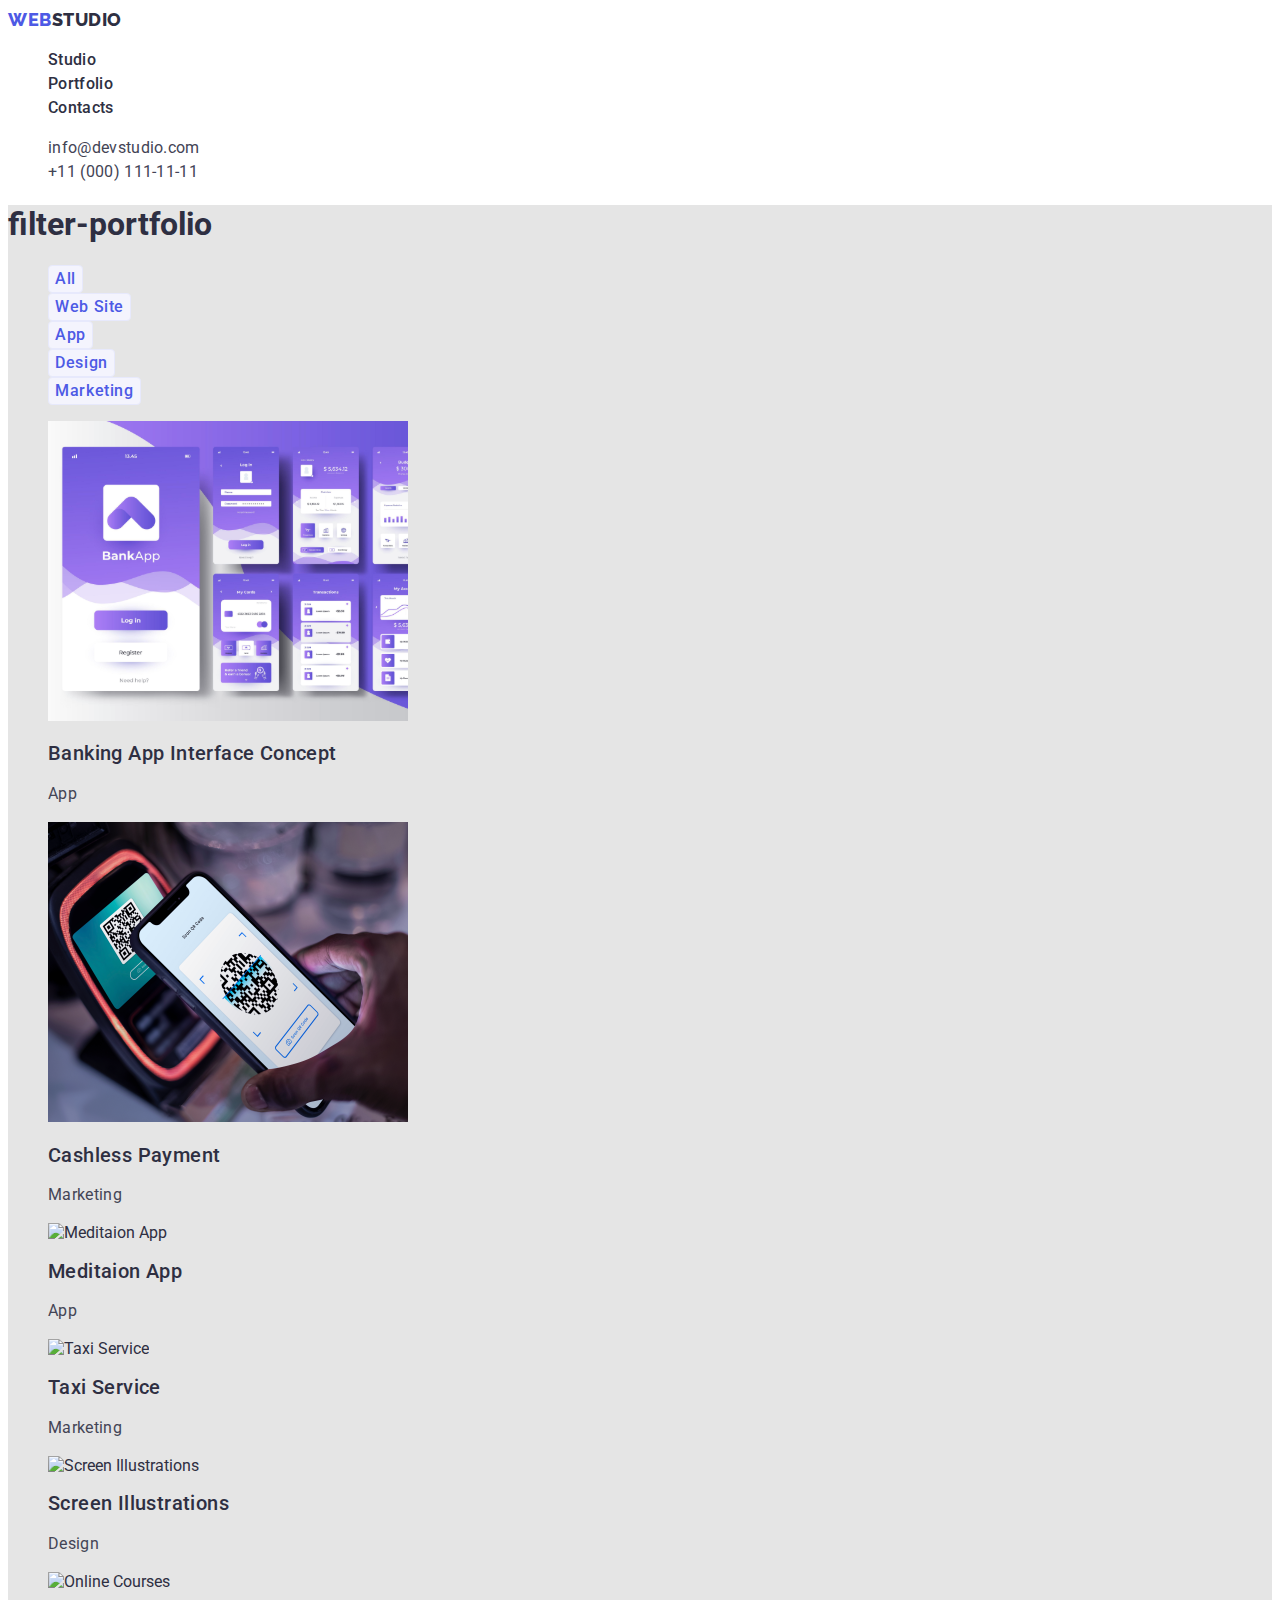
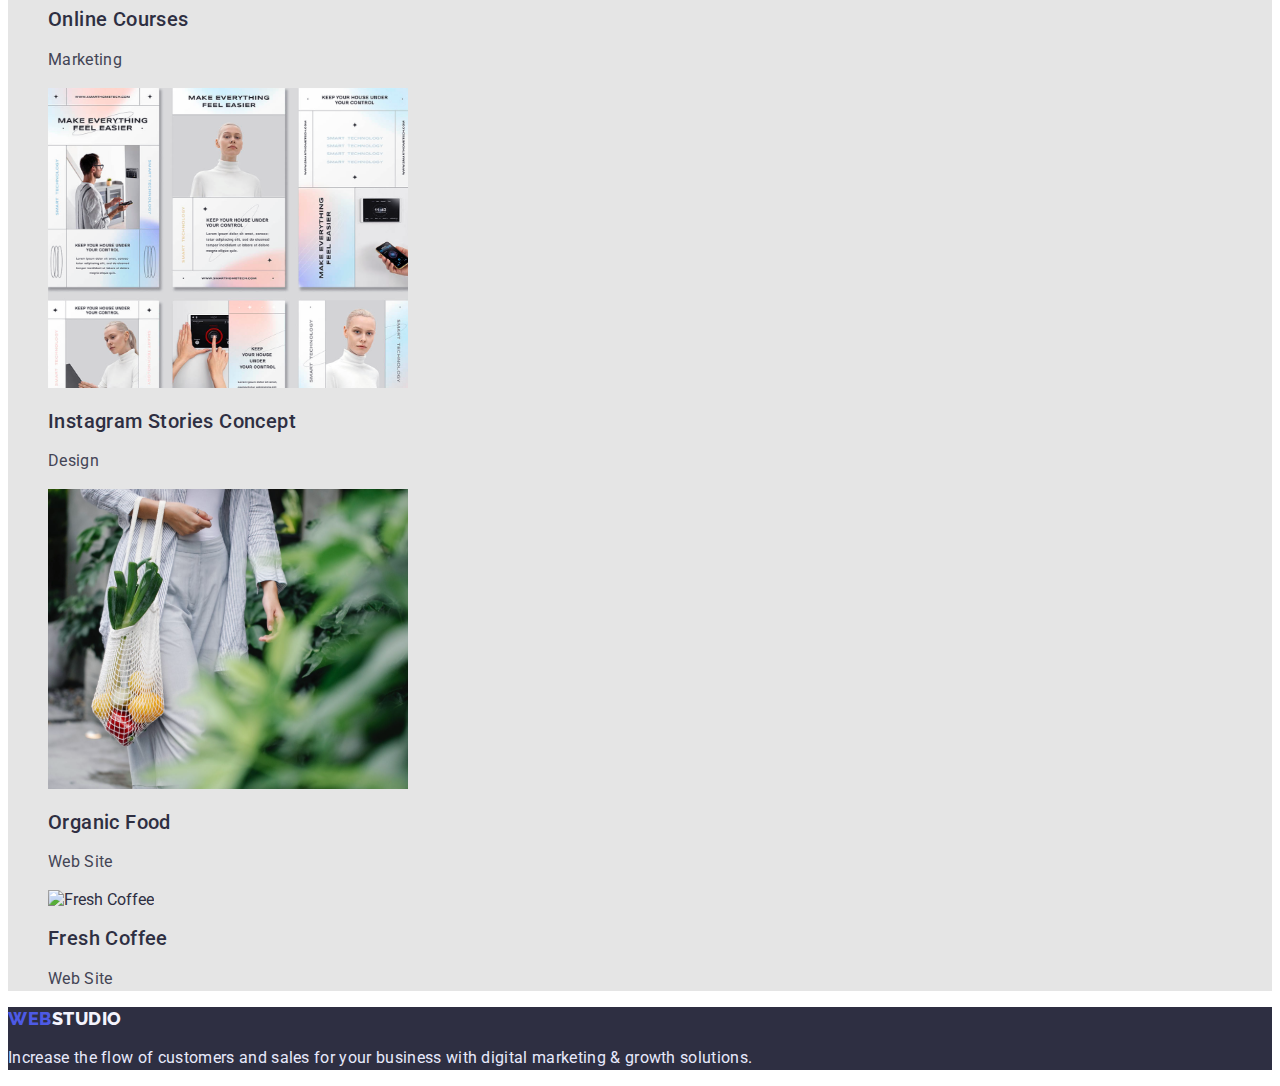
==== porfolio.html @ 918eab7f "Initial commit" ====
<!DOCTYPE html>
<html lang="en">
<head>
    <meta charset="UTF-8">
    <meta http-equiv="X-UA-Compatible" content="IE=edge">
    <meta name="viewport" content="width=device-width, initial-scale=1.0">
    <title>HW-02</title>
    <link rel="preconnect" href="https://fonts.googleapis.com">
    <link rel="preconnect" href="https://fonts.gstatic.com" crossorigin>
    <link href="https://fonts.googleapis.com/css2?family=Raleway:wght@800&family=Roboto:wght@400;500;700;900&display=swap" rel="stylesheet">
    <link rel="stylesheet" href="./css/styles.css"
</head>
<body>
    <header class="header">
      <nav class="nav">
        <a class="logo link" href="./index.html"><span class="logo-web">Web</span>Studio</a>
        <ul class="menu list">
          <li class="menu-item"><a class="link" href="./index.html">Studio</a></li>
          <li class="menu-item"><a class="link" href="./porfolio.html">Portfolio</a></li>
          <li class="menu-item"><a class="link" href="">Contacts</a></li>
        </ul>
      </nav>
      <ul class="list">
        <li><a class="link mail" href="mailto:info@devstudio.com">info@devstudio.com</a></li>
        <li><a class="link phone" href="tel:+110001111111">+11 (000) 111-11-11</a></li>
      </ul>
    </header>
    <main>
        <section class="filter">
            <!-- filter -->
            <h1>filter-portfolio</h1><!-- потрібно буде приховати заголовок -->
            <ul class="filter list">
            <li><button type="button" class="filter-btn">All</button></li>
            <li><button type="button" class="filter-btn">Web Site</button></li>
            <li><button type="button" class="filter-btn">App</button></li>
            <li><button type="button" class="filter-btn">Design</button></li>
            <li><button type="button" class="filter-btn">Marketing</button></li></ul>
       
            <ul class="list">
                <li> <a class="link" href="">
                    <img 
                    src="./image/bankapp.svg" 
                    alt="banking app" 
                    width="360" 
                    height="300"/>
                    <h2 class="portfolio-work">Banking App Interface Concept</h2>
                    <p>App</p>
                    </a>
                </li>
                <li> <a class="link" href="">
                    <img 
                    src="./image/cashleestpay.svg" 
                    alt="Cashless Payment" 
                    width="360" 
                    height="300"/>
                    <h2 class="portfolio-work">Cashless Payment</h2>
                    <p>Marketing</p></li>
                    </a>
                <li><a class="link" href="">
                    <img 
                    src="./image/mediatapp.svg" 
                    alt="Meditaion App" 
                    width="360" 
                    height="300"/>
                    <h2 class="portfolio-work">Meditaion App</h2>
                    <p>App</p></li>
                    </a>
                <li><a class="link" href="">
                    <img 
                    src="./image/taxiserv.svg" 
                    alt="Taxi Service" 
                    width="360" 
                    height="300"/>
                    <h2 class="portfolio-work">Taxi Service</h2>
                    <p>Marketing</p>
                    </a>
                </li>
                <li><a class="link" href="">
                    <img 
                    src="./image/screenill.svg" 
                    alt="Screen Illustrations" 
                    width="360" 
                    height="300"/>
                    <h2 class="portfolio-work">Screen Illustrations</h2>
                    <p>Design</p></li>
                    </a>
                <li><a class="link" href="">
                    <img 
                    src="./image/onlinecor.svg" 
                    alt="Online Courses" 
                    width="360" 
                    height="300"/>
                    <h2 class="portfolio-work">Online Courses</h2>
                    <p>Marketing</p></li>
                    </a>
                <li><a class="link" href="">
                    <img 
                    src="./image/istastories.svg" 
                    alt="Instagram Stories Concept" 
                    width="360" 
                    height="300"/>
                    <h2 class="portfolio-work">Instagram Stories Concept</h2>
                    <p>Design</p>
                    </a>
                </li>
                <li><a class="link" href="">
                    <img 
                    src="./image/orgfood.svg" 
                    alt="Organic Food" 
                    width="360" 
                    height="300"/>
                    <h2 class="portfolio-work">Organic Food</h2>
                    <p>Web Site</p></li>
                    </a>
                <li><a class="link" href="">
                    <img 
                    src="./image/freshcoffe.svg" 
                    alt="Fresh Coffee" 
                    width="360" 
                    height="300"/>
                    <h2 class="portfolio-work">Fresh Coffee</h2>
                    <p>Web Site</p></li>
                    </a>
            </ul>
        </section>

    </main>
    <footer>
      <a class="logo-dark-bgnd link" href="./index.html"><span class="logo-web">Web</span>Studio</a>
      <p class="catchphrase">
        Increase the flow of customers and sales for your business with digital
        marketing & growth solutions.
      </p>
    </footer>
</body>
</html>
---- css/styles.css ----
.list {
    list-style: none;
}

.link {
    text-decoration: none;
}

/* =================components================= */
body {font-family: 'Roboto', sans-serif;
    color: #2E2F42;
}

a {
        color: #2E2F42;
}

p {font-weight: 400;
   font-size: 16px;
   line-height: 1.5;
   letter-spacing: 0.02em;
   color: #434455;
}

h2 {
    font-weight: 700;
    font-size: 36px;
    line-height: 1.11;
    text-align: center;
    letter-spacing: 0.02em;
    text-transform: capitalize;
}

h3 {
    font-weight: 500;
    font-size: 20px;
    line-height: 1.2;
    letter-spacing: 0.02em;
}
footer {
    background: #2E2F42;
}

/* header */

.menu .link:hover, 
.menu .link:focus{
color: #404BBF;

}

.menu {
    font-weight: 500;
    font-size: 16px;
    line-height: 1.5;
    letter-spacing: 0.02em;
}
.mail,
.phone {
    font-weight: 400;
    font-size: 16px;
    line-height: 1.5;
    letter-spacing: 0.02em;
    color: #434455;
}
.mail:hover, .mail:focus,
.phone:hover, .phone:focus {
    color: #404BBF;
}


.logo-web {
color: #4D5AE5;
}
.logo {
font-family: 'Raleway', sans-serif;
color: #2E2F42;
font-weight: 800;
font-size: 18px;
line-height: 1.33;
letter-spacing: 0.03em;
text-transform: uppercase;
}
.logo-dark-bgnd {
    font-family: 'Raleway', sans-serif;
    color: #F4F4FD;;
    font-weight: 800;
    font-size: 18px;
    line-height: 1.33;
    letter-spacing: 0.03em;
    text-transform: uppercase;
}


/*--------- Hero----------- */
.hero {
    background: #2E2F42;
}
.main-title {
    font-weight: 700;
    font-size: 56px;
    line-height: 1.07;
    text-align: center;
    letter-spacing: 0.02em;
    color: #FFFFFF;
    background: #2E2F42;
}
.order-btn {
    font-family: 'Roboto', sans-serif;
    font-weight: 500;
    font-size: 16px;
    line-height: 1.5;
    display: flex;
    align-items: center;
    letter-spacing: 0.04em;
    background: #4D5AE5;
    color: #FFFFFF;
    cursor: pointer;
    border: none;
}
.order-btn:hover,
.order-btn:focus {
    color: #FFFFFF;
    background-color: #404BBF
}
/* section about-us  */
.about-us {
    background: #FFFFFF;
}
/* sectoin what we doing */
.what-we-doing {
    background: #FFFFFF;
}
/* section our team  */
.our-team {
    background: #F4F4FD;
}

/* footer */

.catchphrase {
    color: #E7E9FC;
}

/* portfolio-section-filter */

.filter {
    background: #E5E5E5;
}

.filter-btn {
    font-family: 'Roboto';
    font-weight: 500;
    font-size: 16px;
    line-height: 1.5;
    display: flex;
    align-items: center;
    text-align: center;
    letter-spacing: 0.04em;
    color: #4D5AE5;
    cursor: pointer;
    background: #F4F4FD;
    border: 1px solid #E7E9FC;
    border-radius: 4px;
}

.filter-btn:hover,
.filter-btn:focus {
    color: #FFFFFF;
    background-color: #404BBF
}
.portfolio-work {
    font-family: 'Roboto';
    font-weight: 500;
    font-size: 20px;
    text-align: left;
    line-height: 1.2;
    letter-spacing: 0.02em;
    color: #2E2F42;
}
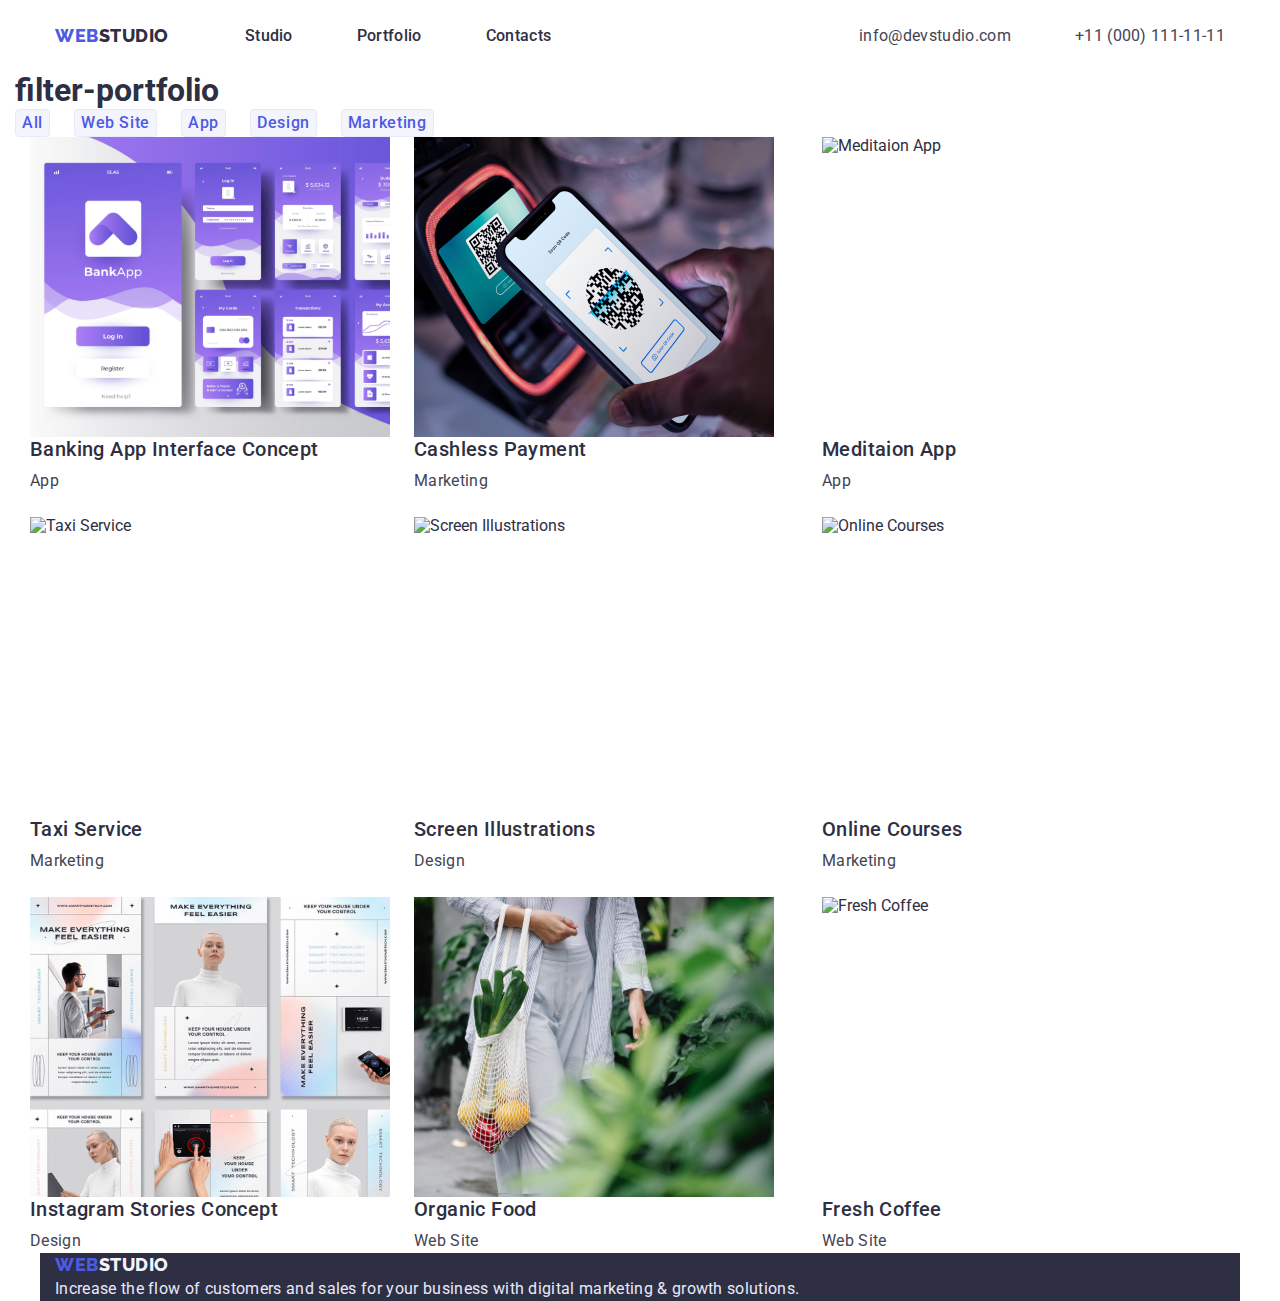
==== commit ef0c27ae: "150223" ====
--- a/porfolio.html
+++ b/porfolio.html
@@ -8,10 +8,12 @@
     <link rel="preconnect" href="https://fonts.googleapis.com">
     <link rel="preconnect" href="https://fonts.gstatic.com" crossorigin>
     <link href="https://fonts.googleapis.com/css2?family=Raleway:wght@800&family=Roboto:wght@400;500;700;900&display=swap" rel="stylesheet">
+    <link rel="stylesheet" href="https://cdn.jsdelivr.net/npm/modern-normalize@1.1.0/modern-normalize.min.css">
     <link rel="stylesheet" href="./css/styles.css"
 </head>
 <body>
     <header class="header">
+        <div class="conteiner page-header-conteiner">
       <nav class="nav">
         <a class="logo link" href="./index.html"><span class="logo-web">Web</span>Studio</a>
         <ul class="menu list">
@@ -20,14 +22,16 @@
           <li class="menu-item"><a class="link" href="">Contacts</a></li>
         </ul>
       </nav>
-      <ul class="list">
+      <ul class="list-contact">
         <li><a class="link mail" href="mailto:info@devstudio.com">info@devstudio.com</a></li>
         <li><a class="link phone" href="tel:+110001111111">+11 (000) 111-11-11</a></li>
       </ul>
+      </div>
     </header>
     <main>
         <section class="filter">
             <!-- filter -->
+            <div class="conteiner-portfolio">
             <h1>filter-portfolio</h1><!-- потрібно буде приховати заголовок -->
             <ul class="filter list">
             <li><button type="button" class="filter-btn">All</button></li>
@@ -36,7 +40,7 @@
             <li><button type="button" class="filter-btn">Design</button></li>
             <li><button type="button" class="filter-btn">Marketing</button></li></ul>
        
-            <ul class="list">
+            <ul class="list conteiner-portfolio">
                 <li> <a class="link" href="">
                     <img 
                     src="./image/bankapp.svg" 
@@ -122,10 +126,11 @@
                     <p>Web Site</p></li>
                     </a>
             </ul>
+            </div>
         </section>
 
     </main>
-    <footer>
+    <footer class="conteiner">
       <a class="logo-dark-bgnd link" href="./index.html"><span class="logo-web">Web</span>Studio</a>
       <p class="catchphrase">
         Increase the flow of customers and sales for your business with digital
--- a/css/styles.css
+++ b/css/styles.css
@@ -1,10 +1,63 @@
+
+h1, 
+h2, 
+h3, 
+h4, 
+p {
+margin-top: 0;
+margin-bottom: 0;
+}
+
+ul, ol {
+    margin-top: 0;
+    margin-bottom: 0;
+    padding-left: 0;
+}
+
+img {
+    display: block;
+}
+
+button { 
+    cursor: pointer;
+}
+
 .list {
     list-style: none;
+    display: flex;
+    align-items: center;
+    margin-left: auto;
+    margin-right: auto;
+    gap: 24px;
+    
 }
 
 .link {
     text-decoration: none;
 }
+.list-contact {list-style: none;
+    display: flex;
+    align-items: center;
+    margin-left: auto;
+    gap: 24px;}
+
+.conteiner {
+    width: 1200px;
+    margin-left: auto;
+    margin-right: auto;
+    padding-left: 15px;
+    padding-right: 15px;
+}
+.conteiner-portfolio {
+        width: 1440px;
+        align-items: center;
+        margin-left: auto;
+        margin-right: auto;
+        padding-left: 15px;
+        padding-right: 15px;
+        flex-wrap: wrap;
+        
+    }
 
 /* =================components================= */
 body {font-family: 'Roboto', sans-serif;
@@ -29,6 +82,7 @@
     text-align: center;
     letter-spacing: 0.02em;
     text-transform: capitalize;
+    margin-bottom: 72px;
 }
 
 h3 {
@@ -42,6 +96,18 @@
 }
 
 /* header */
+.header {
+padding-top: 24px;
+padding-bottom: 24px;
+}
+.page-header-conteiner {
+    display: flex;
+    align-items: center;
+}
+
+.nav {
+    display: flex;
+}
 
 .menu .link:hover, 
 .menu .link:focus{
@@ -55,6 +121,14 @@
     line-height: 1.5;
     letter-spacing: 0.02em;
 }
+.menu-item:not(:last-child) {
+margin-right: 40px;
+}
+
+.mail{
+    margin-right: 40px;
+}
+
 .mail,
 .phone {
     font-weight: 400;
@@ -62,6 +136,7 @@
     line-height: 1.5;
     letter-spacing: 0.02em;
     color: #434455;
+    
 }
 .mail:hover, .mail:focus,
 .phone:hover, .phone:focus {
@@ -73,6 +148,7 @@
 color: #4D5AE5;
 }
 .logo {
+margin-right: 76px;
 font-family: 'Raleway', sans-serif;
 color: #2E2F42;
 font-weight: 800;
@@ -97,6 +173,8 @@
     background: #2E2F42;
 }
 .main-title {
+display: flex;
+ 
     font-weight: 700;
     font-size: 56px;
     line-height: 1.07;
@@ -106,6 +184,13 @@
     background: #2E2F42;
 }
 .order-btn {
+    padding: 16px 32px;
+    gap: 10px;
+    border-radius: 4px;
+    display: flex;
+    margin-left: auto;
+    margin-right: auto;
+    
     font-family: 'Roboto', sans-serif;
     font-weight: 500;
     font-size: 16px;
@@ -115,7 +200,6 @@
     letter-spacing: 0.04em;
     background: #4D5AE5;
     color: #FFFFFF;
-    cursor: pointer;
     border: none;
 }
 .order-btn:hover,
@@ -126,13 +210,19 @@
 /* section about-us  */
 .about-us {
     background: #FFFFFF;
+    padding-top: 120px;
+    padding-bottom: 120px;
 }
 /* sectoin what we doing */
 .what-we-doing {
     background: #FFFFFF;
+    padding-top: 120px;
+    padding-bottom: 120px;
 }
 /* section our team  */
 .our-team {
+    padding-top: 120px;
+    padding-bottom: 120px;
     background: #F4F4FD;
 }
 
@@ -145,7 +235,7 @@
 /* portfolio-section-filter */
 
 .filter {
-    background: #E5E5E5;
+    background: #FFFFFF;
 }
 
 .filter-btn {
@@ -158,7 +248,6 @@
     text-align: center;
     letter-spacing: 0.04em;
     color: #4D5AE5;
-    cursor: pointer;
     background: #F4F4FD;
     border: 1px solid #E7E9FC;
     border-radius: 4px;
@@ -177,4 +266,5 @@
     line-height: 1.2;
     letter-spacing: 0.02em;
     color: #2E2F42;
+    margin-bottom: 8px;
 }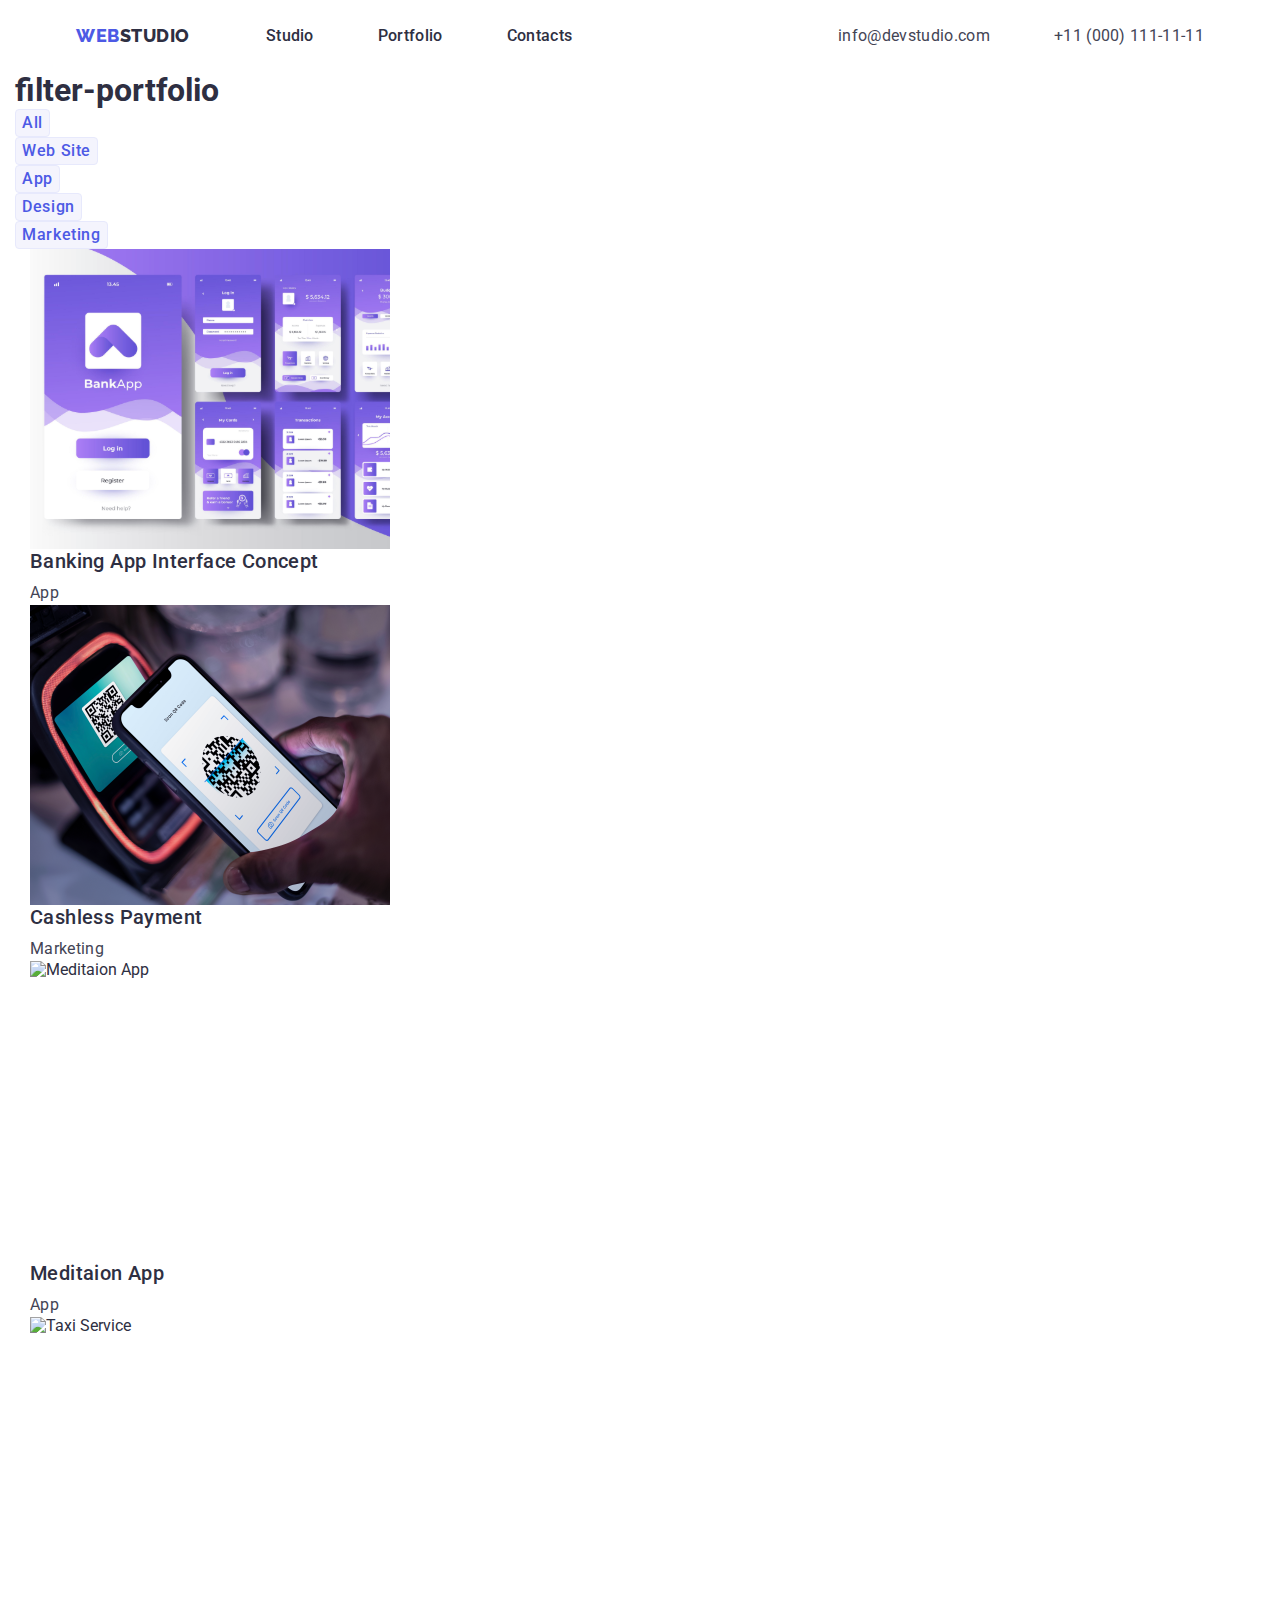
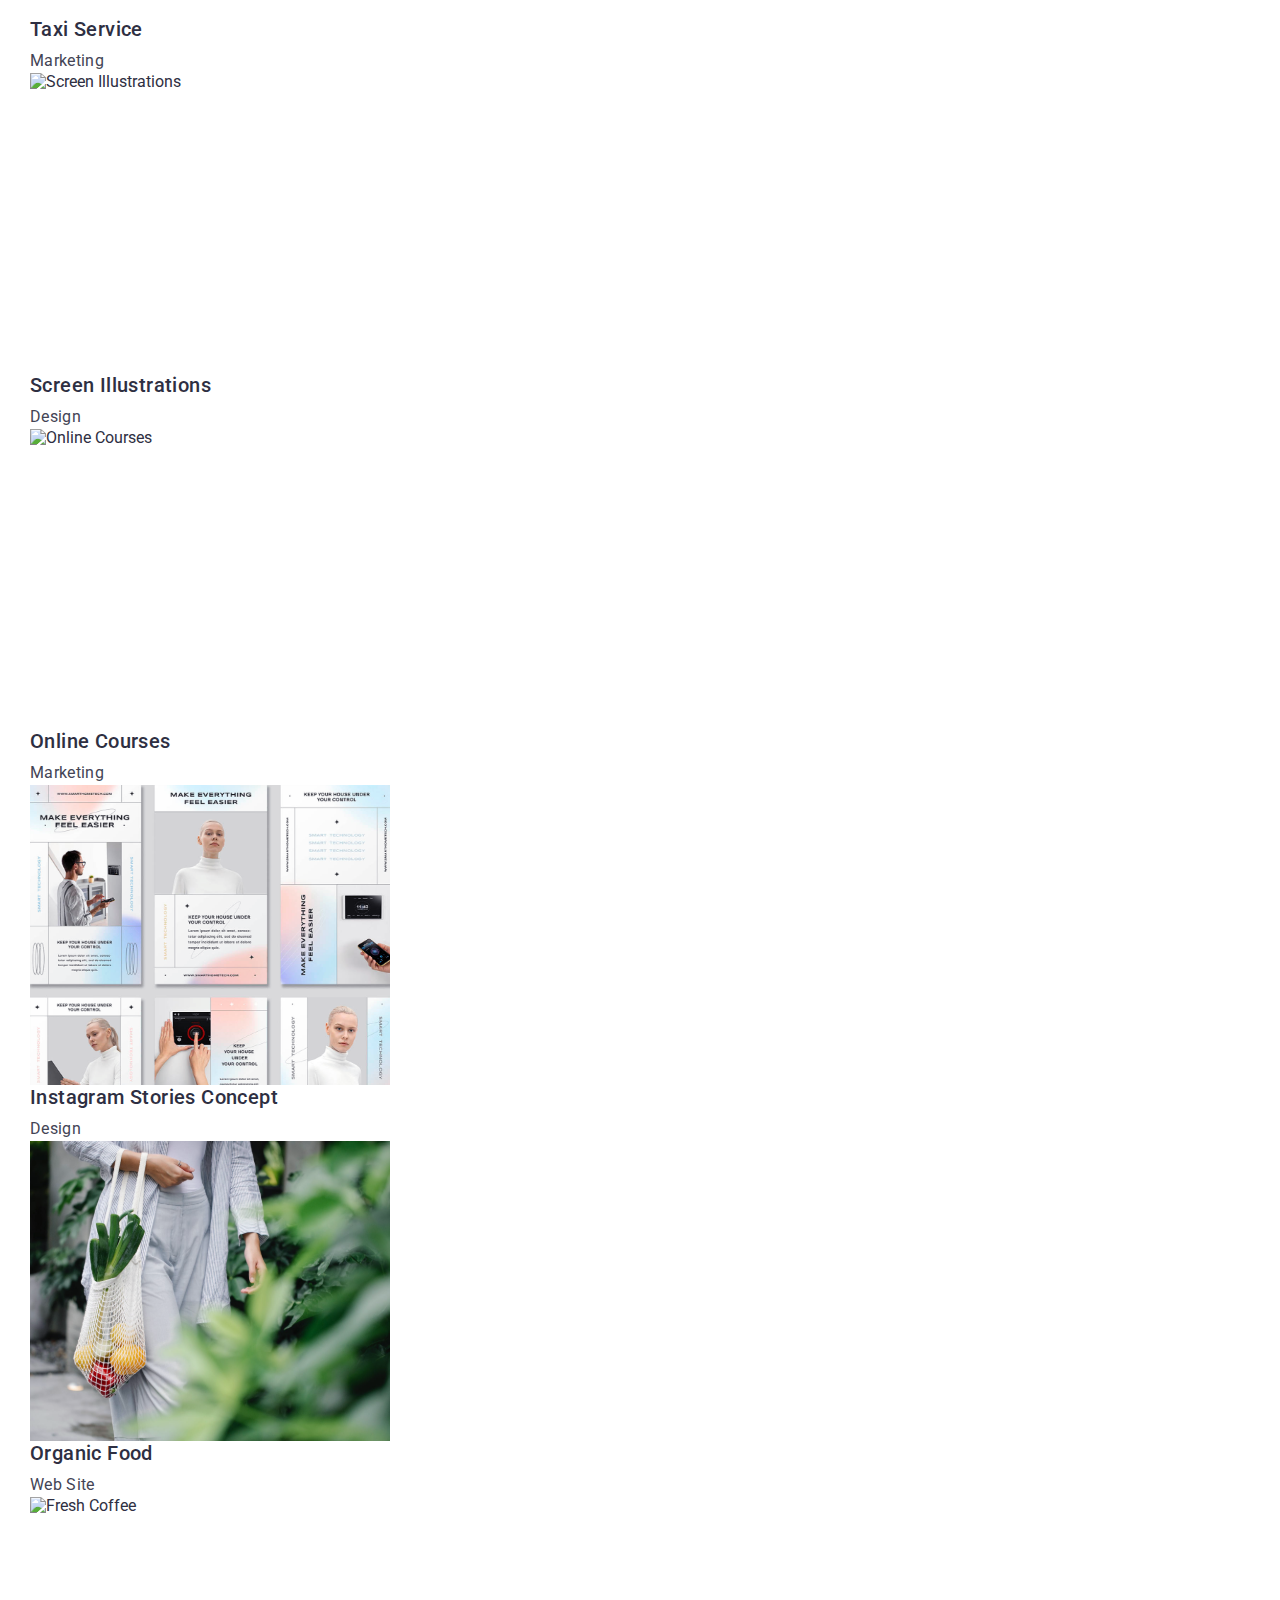
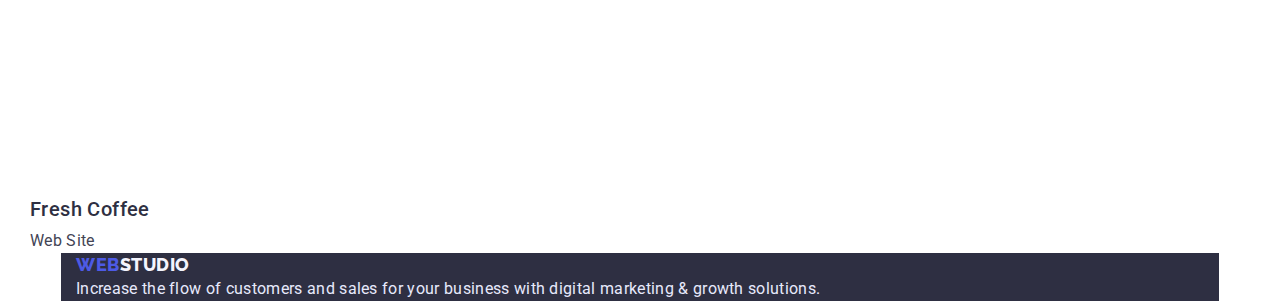
==== commit 65fc8c18: "180223" ====
--- a/porfolio.html
+++ b/porfolio.html
@@ -4,7 +4,7 @@
     <meta charset="UTF-8">
     <meta http-equiv="X-UA-Compatible" content="IE=edge">
     <meta name="viewport" content="width=device-width, initial-scale=1.0">
-    <title>HW-02</title>
+    <title>HW-03</title>
     <link rel="preconnect" href="https://fonts.googleapis.com">
     <link rel="preconnect" href="https://fonts.gstatic.com" crossorigin>
     <link href="https://fonts.googleapis.com/css2?family=Raleway:wght@800&family=Roboto:wght@400;500;700;900&display=swap" rel="stylesheet">
--- a/css/styles.css
+++ b/css/styles.css
@@ -24,13 +24,7 @@
 
 .list {
     list-style: none;
-    display: flex;
-    align-items: center;
-    margin-left: auto;
-    margin-right: auto;
-    gap: 24px;
-    
-}
+    }
 
 .link {
     text-decoration: none;
@@ -42,7 +36,7 @@
     gap: 24px;}
 
 .conteiner {
-    width: 1200px;
+    width: 1158px;
     margin-left: auto;
     margin-right: auto;
     padding-left: 15px;
@@ -58,7 +52,11 @@
         flex-wrap: wrap;
         
     }
-
+/* display: flex;
+    align-items: center;
+    margin-left: auto;
+    margin-right: auto;
+    gap: 24px; */
 /* =================components================= */
 body {font-family: 'Roboto', sans-serif;
     color: #2E2F42;
@@ -120,6 +118,12 @@
     font-size: 16px;
     line-height: 1.5;
     letter-spacing: 0.02em;
+    display: flex;
+    align-items: center;
+    margin-left: auto;
+    margin-right: auto;
+    gap: 24px;
+
 }
 .menu-item:not(:last-child) {
 margin-right: 40px;
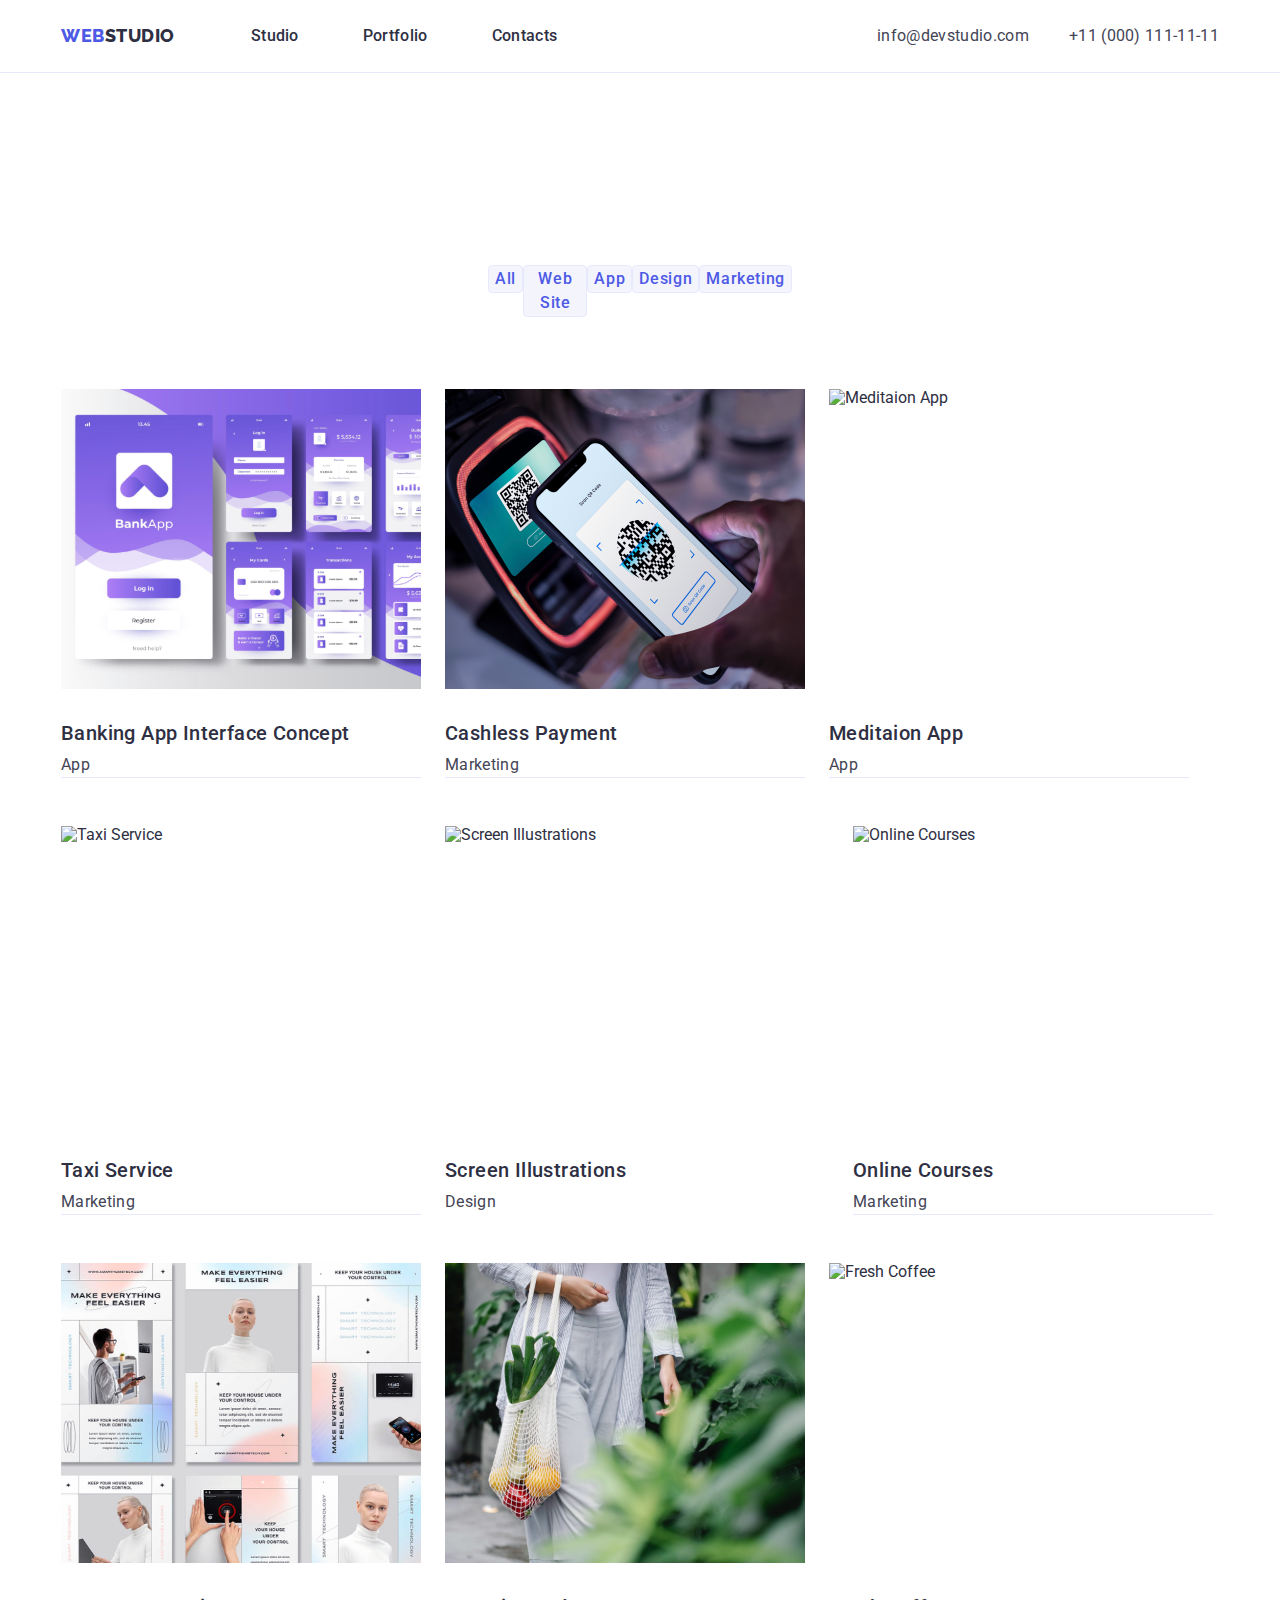
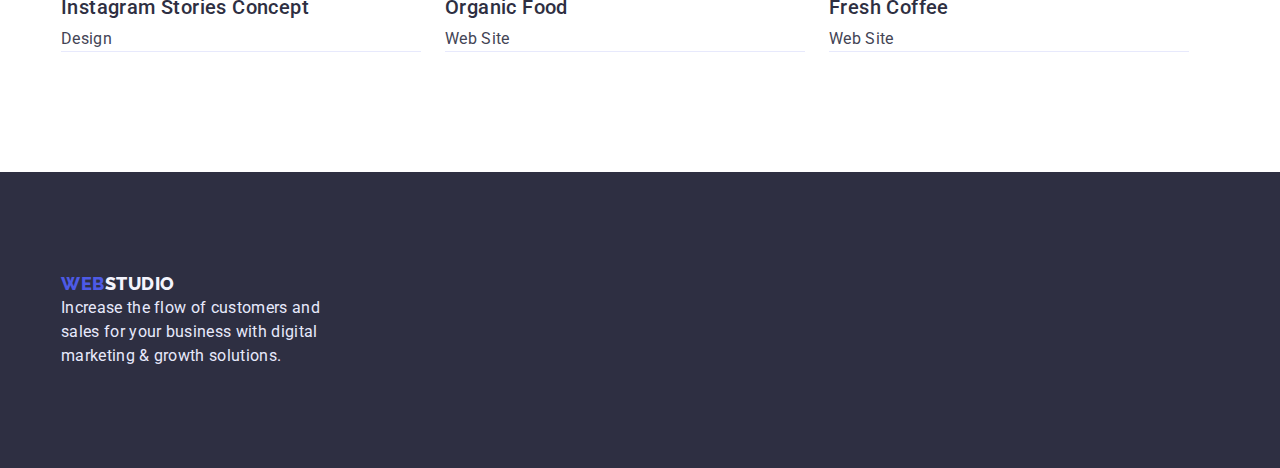
==== commit b1a5c994: "02/20/23" ====
--- a/porfolio.html
+++ b/porfolio.html
@@ -12,7 +12,7 @@
     <link rel="stylesheet" href="./css/styles.css"
 </head>
 <body>
-    <header class="header">
+    <header class="header header-border">
         <div class="conteiner page-header-conteiner">
       <nav class="nav">
         <a class="logo link" href="./index.html"><span class="logo-web">Web</span>Studio</a>
@@ -26,14 +26,14 @@
         <li><a class="link mail" href="mailto:info@devstudio.com">info@devstudio.com</a></li>
         <li><a class="link phone" href="tel:+110001111111">+11 (000) 111-11-11</a></li>
       </ul>
-      </div>
+        </div>
     </header>
     <main>
         <section class="filter">
             <!-- filter -->
-            <div class="conteiner-portfolio">
-            <h1>filter-portfolio</h1><!-- потрібно буде приховати заголовок -->
-            <ul class="filter list">
+            <div class="conteiner">
+            <h1 class="title-cover-up">filter-portfolio</h1><!-- потрібно буде приховати заголовок -->
+            <ul class="li-filter-portfolio list">
             <li><button type="button" class="filter-btn">All</button></li>
             <li><button type="button" class="filter-btn">Web Site</button></li>
             <li><button type="button" class="filter-btn">App</button></li>
@@ -47,8 +47,10 @@
                     alt="banking app" 
                     width="360" 
                     height="300"/>
+                    <div class="border-img-dscr">
                     <h2 class="portfolio-work">Banking App Interface Concept</h2>
                     <p>App</p>
+                    </div>
                     </a>
                 </li>
                 <li> <a class="link" href="">
@@ -57,26 +59,34 @@
                     alt="Cashless Payment" 
                     width="360" 
                     height="300"/>
+                    <div class="border-img-dscr">
                     <h2 class="portfolio-work">Cashless Payment</h2>
-                    <p>Marketing</p></li>
+                    <p>Marketing</p>
+                    </div>
                     </a>
+                </li>
                 <li><a class="link" href="">
                     <img 
                     src="./image/mediatapp.svg" 
                     alt="Meditaion App" 
                     width="360" 
                     height="300"/>
+                    <div class="border-img-dscr">
                     <h2 class="portfolio-work">Meditaion App</h2>
-                    <p>App</p></li>
+                    <p>App</p>
+                    </div>
                     </a>
+                </li>
                 <li><a class="link" href="">
                     <img 
                     src="./image/taxiserv.svg" 
                     alt="Taxi Service" 
                     width="360" 
                     height="300"/>
+                    <div class="border-img-dscr">
                     <h2 class="portfolio-work">Taxi Service</h2>
                     <p>Marketing</p>
+                    </div>
                     </a>
                 </li>
                 <li><a class="link" href="">
@@ -94,17 +104,22 @@
                     alt="Online Courses" 
                     width="360" 
                     height="300"/>
+                    <div class="border-img-dscr">
                     <h2 class="portfolio-work">Online Courses</h2>
-                    <p>Marketing</p></li>
+                    <p>Marketing</p>
+                    </div>     
                     </a>
+                </li>
                 <li><a class="link" href="">
                     <img 
                     src="./image/istastories.svg" 
                     alt="Instagram Stories Concept" 
                     width="360" 
                     height="300"/>
+                    <div class="border-img-dscr">
                     <h2 class="portfolio-work">Instagram Stories Concept</h2>
                     <p>Design</p>
+                    </div>
                     </a>
                 </li>
                 <li><a class="link" href="">
@@ -113,29 +128,37 @@
                     alt="Organic Food" 
                     width="360" 
                     height="300"/>
+                    <div class="border-img-dscr">
                     <h2 class="portfolio-work">Organic Food</h2>
-                    <p>Web Site</p></li>
+                    <p>Web Site</p>
+                    </div>
                     </a>
+                </li>
                 <li><a class="link" href="">
                     <img 
                     src="./image/freshcoffe.svg" 
                     alt="Fresh Coffee" 
                     width="360" 
                     height="300"/>
+                    <div class="border-img-dscr">
                     <h2 class="portfolio-work">Fresh Coffee</h2>
-                    <p>Web Site</p></li>
+                    <p>Web Site</p>
+                    </div>
                     </a>
+                </li>
             </ul>
             </div>
         </section>
 
     </main>
-    <footer class="conteiner">
+    <footer>
+      <div class="conteiner"> 
       <a class="logo-dark-bgnd link" href="./index.html"><span class="logo-web">Web</span>Studio</a>
       <p class="catchphrase">
         Increase the flow of customers and sales for your business with digital
         marketing & growth solutions.
       </p>
+      </div> 
     </footer>
 </body>
 </html>--- a/css/styles.css
+++ b/css/styles.css
@@ -24,39 +24,36 @@
 
 .list {
     list-style: none;
-    }
+}
 
 .link {
     text-decoration: none;
 }
-.list-contact {list-style: none;
-    display: flex;
-    align-items: center;
-    margin-left: auto;
-    gap: 24px;}
+.list-contact {
+    list-style: none;
+    display: flex;
+    margin-left: auto;
+}
 
 .conteiner {
-    width: 1158px;
+    width: 1188px;
     margin-left: auto;
     margin-right: auto;
     padding-left: 15px;
     padding-right: 15px;
 }
 .conteiner-portfolio {
-        width: 1440px;
-        align-items: center;
-        margin-left: auto;
-        margin-right: auto;
-        padding-left: 15px;
-        padding-right: 15px;
+        display: flex;
         flex-wrap: wrap;
+        gap: 48px 24px;
         
     }
-/* display: flex;
-    align-items: center;
-    margin-left: auto;
-    margin-right: auto;
-    gap: 24px; */
+
+.title-cover-up{
+        display: none;
+    }
+
+
 /* =================components================= */
 body {font-family: 'Roboto', sans-serif;
     color: #2E2F42;
@@ -88,9 +85,11 @@
     font-size: 20px;
     line-height: 1.2;
     letter-spacing: 0.02em;
+    margin-bottom: 8px;
 }
 footer {
     background: #2E2F42;
+    padding: 100px 0px;
 }
 
 /* header */
@@ -105,6 +104,7 @@
 
 .nav {
     display: flex;
+    align-items: center;
 }
 
 .menu .link:hover, 
@@ -169,16 +169,21 @@
     line-height: 1.33;
     letter-spacing: 0.03em;
     text-transform: uppercase;
+    margin-bottom: 16px;
 }
 
 
 /*--------- Hero----------- */
 .hero {
     background: #2E2F42;
+    padding: 188px 0px;
 }
 .main-title {
-display: flex;
- 
+    display: flex;
+    width: 496px;
+    margin-left: auto;
+    margin-right: auto;
+    margin-bottom: 48px;
     font-weight: 700;
     font-size: 56px;
     line-height: 1.07;
@@ -199,7 +204,6 @@
     font-weight: 500;
     font-size: 16px;
     line-height: 1.5;
-    display: flex;
     align-items: center;
     letter-spacing: 0.04em;
     background: #4D5AE5;
@@ -217,29 +221,75 @@
     padding-top: 120px;
     padding-bottom: 120px;
 }
+
+.li-about-us{
+    display: flex;
+        align-items: center;
+        margin-left: auto;
+        margin-right: auto;
+        gap: 24px;
+}
+
 /* sectoin what we doing */
 .what-we-doing {
     background: #FFFFFF;
-    padding-top: 120px;
+    padding-top: 0px;
     padding-bottom: 120px;
 }
+.li-what-we-doing-img {
+    display: flex;
+    align-items: center;
+    margin-left: auto;
+    margin-right: auto;
+    gap: 24px;
+}
+
 /* section our team  */
 .our-team {
     padding-top: 120px;
     padding-bottom: 120px;
     background: #F4F4FD;
 }
+.li-our-team {
+    display: flex;
+    align-items: center;
+    margin-left: auto;
+    margin-right: auto;
+    gap: 24px;
+}
+.discr-our-team {
+    display: flex;
+    flex-direction: column;
+    padding: 32px 16px;
+    background: #FFFFFF;
+}
 
 /* footer */
 
 .catchphrase {
     color: #E7E9FC;
+    width: 264px;
 }
 
 /* portfolio-section-filter */
-
+.header-border {
+        border-top: none;
+        border-bottom: 1px solid #E7E9FC;
+}
 .filter {
     background: #FFFFFF;
+padding-top: 96px;
+padding-bottom: 120px;
+
+}
+
+.li-filter-portfolio{
+display: flex;
+padding-top: 96px;
+padding-right: 427px;
+padding-bottom: 72px;
+padding-left: 427px;
+    
 }
 
 .filter-btn {
@@ -257,6 +307,10 @@
     border-radius: 4px;
 }
 
+.filter-btn:not(:last-child) {
+    margin-right: 24px;
+}
+
 .filter-btn:hover,
 .filter-btn:focus {
     color: #FFFFFF;
@@ -270,5 +324,10 @@
     line-height: 1.2;
     letter-spacing: 0.02em;
     color: #2E2F42;
+    margin-top: 32px;
     margin-bottom: 8px;
+}
+.border-img-dscr{
+    border-top: none;
+    border-bottom: 1px solid #E7E9FC;
 }